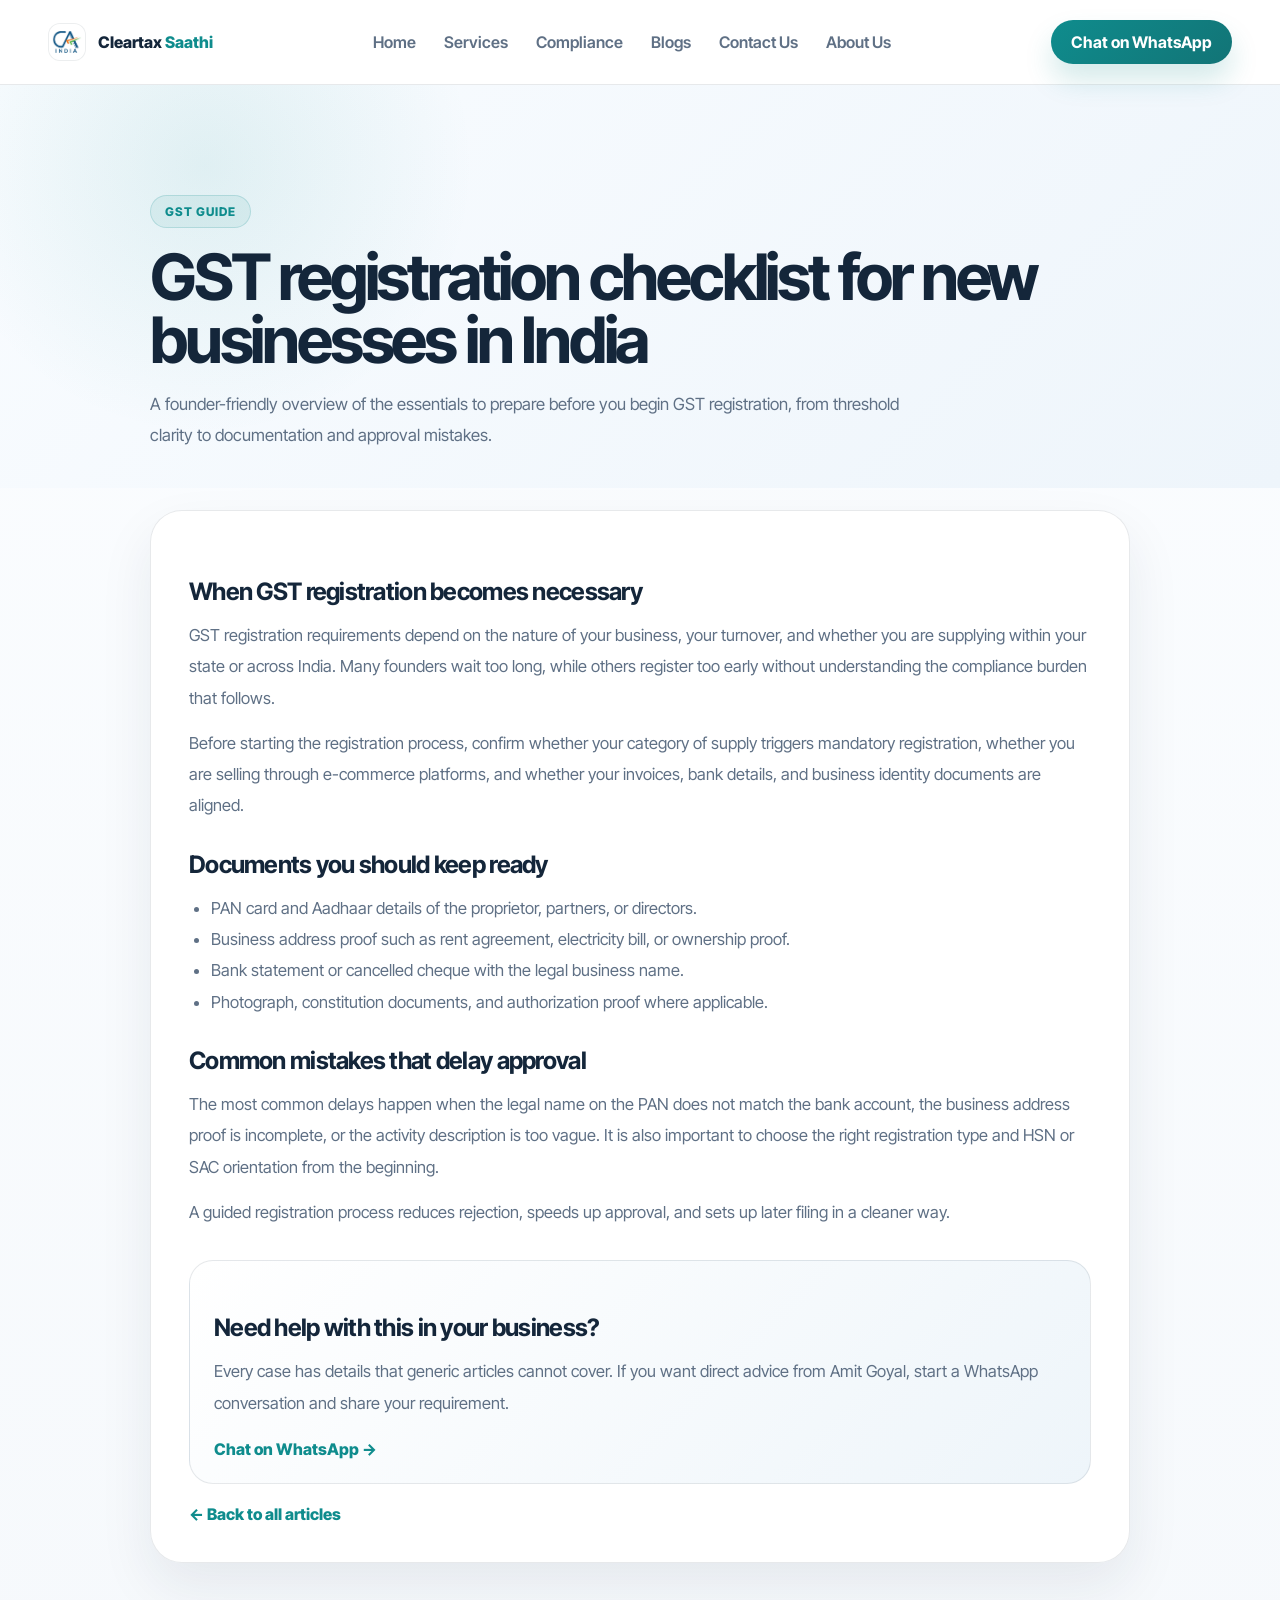
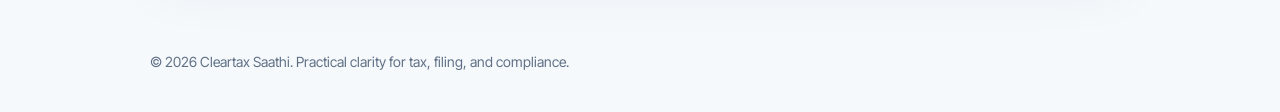
==== blog-gst-registration-checklist.html @ e67e15d3 "Polish site design and add blog pages" ====
<!DOCTYPE html>
<html lang="en">
<head>
  <meta charset="UTF-8" />
  <meta name="viewport" content="width=device-width, initial-scale=1.0" />
  <title>GST registration checklist for new businesses in India | Cleartax Saathi</title>
  <link rel="preconnect" href="https://fonts.googleapis.com" />
  <link rel="preconnect" href="https://fonts.gstatic.com" crossorigin />
  <link href="https://fonts.googleapis.com/css2?family=Inter+Tight:ital,wght@0,300;0,400;0,500;0,600;0,700;0,900&display=swap" rel="stylesheet" />
  <style>
    :root { --bg: #f6f9fc; --surface: rgba(255,255,255,0.92); --text: #14263A; --muted: #5F7085; --line: rgba(20,38,58,0.10); --brand: #0F8C8D; --brand-deep: #0B6769; }
    * { box-sizing: border-box; margin: 0; padding: 0; }
    body { font-family: 'Inter Tight', system-ui, sans-serif; background: linear-gradient(180deg, #fbfdff 0%, var(--bg) 100%); color: var(--text); }
    a { color: inherit; text-decoration: none; }
    nav { position: sticky; top: 0; z-index: 20; display:flex; justify-content:space-between; align-items:center; padding: 20px 48px; background: rgba(255,255,255,0.88); border-bottom:1px solid var(--line); backdrop-filter: blur(16px); }
    .brand { display:flex; align-items:center; gap:12px; font-weight:800; }
    .brand-mark { width:38px; height:38px; border-radius:12px; display:flex; align-items:center; justify-content:center; background: #ffffff; color:#fff; border: 1px solid rgba(20,38,58,0.08); overflow: hidden; }
    .brand span span { color: var(--brand); }
    .brand-mark img { width: 100%; height: 100%; object-fit: contain; border-radius: inherit; display: block; padding: 3px; background: #fff; }
    .nav-links { display:flex; gap:28px; list-style:none; color: var(--muted); font-weight:600; }
    .nav-cta { padding:12px 20px; border-radius:999px; background: linear-gradient(135deg, var(--brand), #127476); color:#fff; font-weight:700; box-shadow:0 16px 28px rgba(15,140,141,0.18); }
    .hero { padding: 110px 48px 38px; background: radial-gradient(circle at 16% 20%, rgba(15,140,141,0.10), transparent 24%), linear-gradient(135deg, #f9fcff 0%, #eef5fb 100%); }
    .wrap { max-width: 980px; margin: 0 auto; }
    .meta { display:inline-flex; padding:8px 14px; border-radius:999px; background: rgba(15,140,141,0.08); color: var(--brand); border:1px solid rgba(15,140,141,0.18); font-size:12px; letter-spacing:0.08em; text-transform:uppercase; font-weight:800; }
    h1 { margin-top: 18px; font-size: clamp(2.6rem, 5vw, 4.8rem); line-height: 0.98; letter-spacing: -0.05em; }
    .summary { margin-top: 18px; max-width: 760px; color: var(--muted); font-size: 1.05rem; line-height: 1.8; }
    .article-card { margin: 22px auto 90px; max-width:980px; background: var(--surface); border:1px solid var(--line); border-radius: 32px; box-shadow: 0 24px 54px rgba(20,38,58,0.08); padding: 38px; }
    .article-card h2 { margin-top: 28px; margin-bottom: 12px; font-size: 1.5rem; letter-spacing: -0.03em; }
    .article-card p, .article-card li { color: var(--muted); line-height: 1.9; font-size: 1.03rem; }
    .article-card ul { padding-left: 22px; margin-top: 14px; }
    .article-card p + p, .article-card p + ul, .article-card ul + p, .article-card h2 + p { margin-top: 14px; }
    .back-link { display:inline-flex; margin-top: 20px; color: var(--brand); font-weight: 800; }
    .cta-box { margin-top: 32px; border:1px solid var(--line); border-radius: 24px; padding: 24px; background: linear-gradient(135deg, #ffffff, #eef5fa); }
    .cta-box p { margin-top: 10px; }
    footer { max-width:980px; margin: 0 auto; padding: 0 0 42px; color: var(--muted); font-size: 14px; }
    @media (max-width: 900px) { nav, .hero { padding-left:20px; padding-right:20px; } .article-card { margin-left: 20px; margin-right: 20px; padding: 24px; } footer { padding-left: 20px; padding-right: 20px; } .nav-links { display:none; } }
  </style>
</head>
<body>
  <nav>
    <a href="index.html" class="brand"><div class="brand-mark"><img src="CA%20Amit/LOGO.jpeg" alt="Cleartax Saathi logo" /></div><span>Cleartax <span>Saathi</span></span></a>
    <ul class="nav-links">
      <li><a href="index.html">Home</a></li>
      <li><a href="index.html#services">Services</a></li>
      <li><a href="index.html#compliance">Compliance</a></li>
      <li><a href="blogs.html">Blogs</a></li>
      <li><a href="index.html#contact">Contact Us</a></li>
      <li><a href="index.html#about-us">About Us</a></li>
    </ul>
    <a href="https://wa.me/918882453238?text=Hi%20Amit%2C%20I%20want%20to%20discuss%20my%20tax%20or%20compliance%20requirement." class="nav-cta">Chat on WhatsApp</a>
  </nav>
  <section class="hero"><div class="wrap"><div class="meta">GST Guide</div><h1>GST registration checklist for new businesses in India</h1><p class="summary">A founder-friendly overview of the essentials to prepare before you begin GST registration, from threshold clarity to documentation and approval mistakes.</p></div></section>
  <article class="article-card"><h2>When GST registration becomes necessary</h2>
<p>GST registration requirements depend on the nature of your business, your turnover, and whether you are supplying within your state or across India. Many founders wait too long, while others register too early without understanding the compliance burden that follows.</p>
<p>Before starting the registration process, confirm whether your category of supply triggers mandatory registration, whether you are selling through e-commerce platforms, and whether your invoices, bank details, and business identity documents are aligned.</p>
<h2>Documents you should keep ready</h2>
<ul>
  <li>PAN card and Aadhaar details of the proprietor, partners, or directors.</li>
  <li>Business address proof such as rent agreement, electricity bill, or ownership proof.</li>
  <li>Bank statement or cancelled cheque with the legal business name.</li>
  <li>Photograph, constitution documents, and authorization proof where applicable.</li>
</ul>
<h2>Common mistakes that delay approval</h2>
<p>The most common delays happen when the legal name on the PAN does not match the bank account, the business address proof is incomplete, or the activity description is too vague. It is also important to choose the right registration type and HSN or SAC orientation from the beginning.</p>
<p>A guided registration process reduces rejection, speeds up approval, and sets up later filing in a cleaner way.</p><div class="cta-box"><h2>Need help with this in your business?</h2><p>Every case has details that generic articles cannot cover. If you want direct advice from Amit Goyal, start a WhatsApp conversation and share your requirement.</p><a class="back-link" href="https://wa.me/918882453238?text=Hi%20Amit%2C%20I%20read%20your%20article%20and%20want%20professional%20advice.">Chat on WhatsApp →</a></div><a class="back-link" href="blogs.html">&larr; Back to all articles</a></article>
  <footer><div>&copy; 2026 Cleartax Saathi. Practical clarity for tax, filing, and compliance.</div></footer>
</body>
</html>
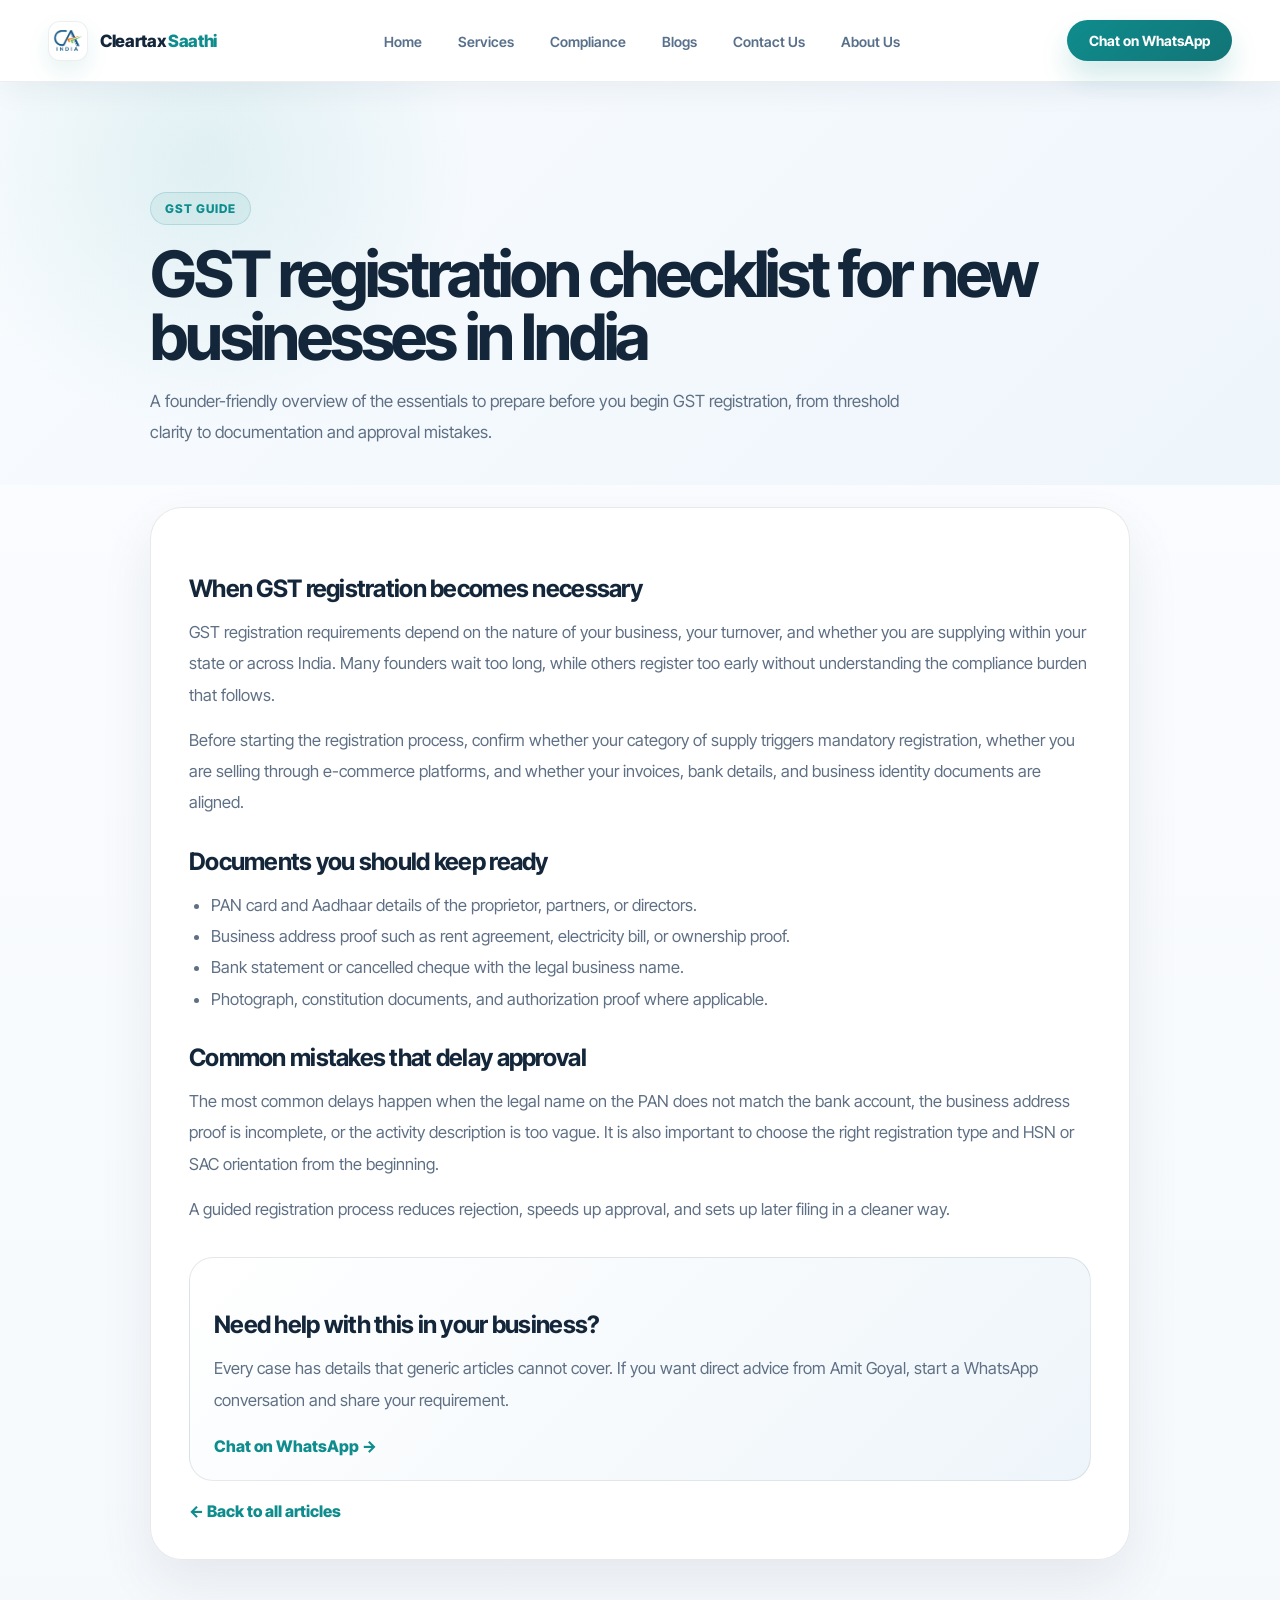
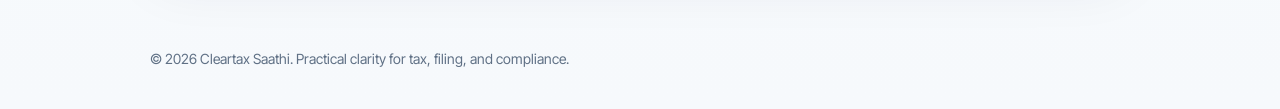
==== commit 3c54544b: "Match blog headers and center compliance clock" ====
--- a/blog-gst-registration-checklist.html
+++ b/blog-gst-registration-checklist.html
@@ -12,13 +12,19 @@
     * { box-sizing: border-box; margin: 0; padding: 0; }
     body { font-family: 'Inter Tight', system-ui, sans-serif; background: linear-gradient(180deg, #fbfdff 0%, var(--bg) 100%); color: var(--text); }
     a { color: inherit; text-decoration: none; }
-    nav { position: sticky; top: 0; z-index: 20; display:flex; justify-content:space-between; align-items:center; padding: 20px 48px; background: rgba(255,255,255,0.88); border-bottom:1px solid var(--line); backdrop-filter: blur(16px); }
+    nav { position: sticky; top: 0; z-index: 20; display:flex; justify-content:space-between; align-items:center; padding: 20px 48px; background: rgba(255,255,255,0.90); border-bottom: 1px solid rgba(20,38,58,0.08); backdrop-filter: blur(18px); box-shadow: 0 8px 30px rgba(26, 44, 67, 0.06); }
     .brand { display:flex; align-items:center; gap:12px; font-weight:800; }
-    .brand-mark { width:38px; height:38px; border-radius:12px; display:flex; align-items:center; justify-content:center; background: #ffffff; color:#fff; border: 1px solid rgba(20,38,58,0.08); overflow: hidden; }
+    .brand-mark { width:40px; height:40px; border-radius:12px; display:flex; align-items:center; justify-content:center; background:#ffffff; border: 1px solid rgba(20,38,58,0.08); overflow:hidden; box-shadow: 0 10px 22px rgba(15,140,141,0.10); }
+    .brand span { font-size:17px; letter-spacing:-0.02em; }
     .brand span span { color: var(--brand); }
-    .brand-mark img { width: 100%; height: 100%; object-fit: contain; border-radius: inherit; display: block; padding: 3px; background: #fff; }
-    .nav-links { display:flex; gap:28px; list-style:none; color: var(--muted); font-weight:600; }
-    .nav-cta { padding:12px 20px; border-radius:999px; background: linear-gradient(135deg, var(--brand), #127476); color:#fff; font-weight:700; box-shadow:0 16px 28px rgba(15,140,141,0.18); }
+    .brand-mark img { width: 100%; height: 100%; object-fit: contain; border-radius: inherit; display: block; padding: 4px; background: #fff; }
+    .nav-links { display:flex; gap:36px; list-style:none; color: var(--muted); font-weight:600; align-items:center; }
+    .nav-links a { position:relative; font-size:14px; color:#58708b; font-weight:600; transition: color 0.2s; }
+    .nav-links a:hover { color:#14263A; }
+    .nav-links a::after { content:''; position:absolute; left:0; bottom:-8px; width:100%; height:2px; border-radius:999px; background: linear-gradient(90deg, var(--brand), rgba(15,140,141,0.2)); transform: scaleX(0); transform-origin:left; transition: transform 0.24s ease; }
+    .nav-links a:hover::after { transform: scaleX(1); }
+    .nav-cta { padding: 12px 22px; border-radius: 999px; background: linear-gradient(135deg, var(--brand), #127476); color:#fff; font-size:14px; font-weight:700; box-shadow: 0 16px 28px rgba(15,140,141,0.18); transition: transform 0.2s, box-shadow 0.2s; }
+    .nav-cta:hover { transform: scale(1.04); box-shadow: 0 18px 34px rgba(15,140,141,0.22); }
     .hero { padding: 110px 48px 38px; background: radial-gradient(circle at 16% 20%, rgba(15,140,141,0.10), transparent 24%), linear-gradient(135deg, #f9fcff 0%, #eef5fb 100%); }
     .wrap { max-width: 980px; margin: 0 auto; }
     .meta { display:inline-flex; padding:8px 14px; border-radius:999px; background: rgba(15,140,141,0.08); color: var(--brand); border:1px solid rgba(15,140,141,0.18); font-size:12px; letter-spacing:0.08em; text-transform:uppercase; font-weight:800; }
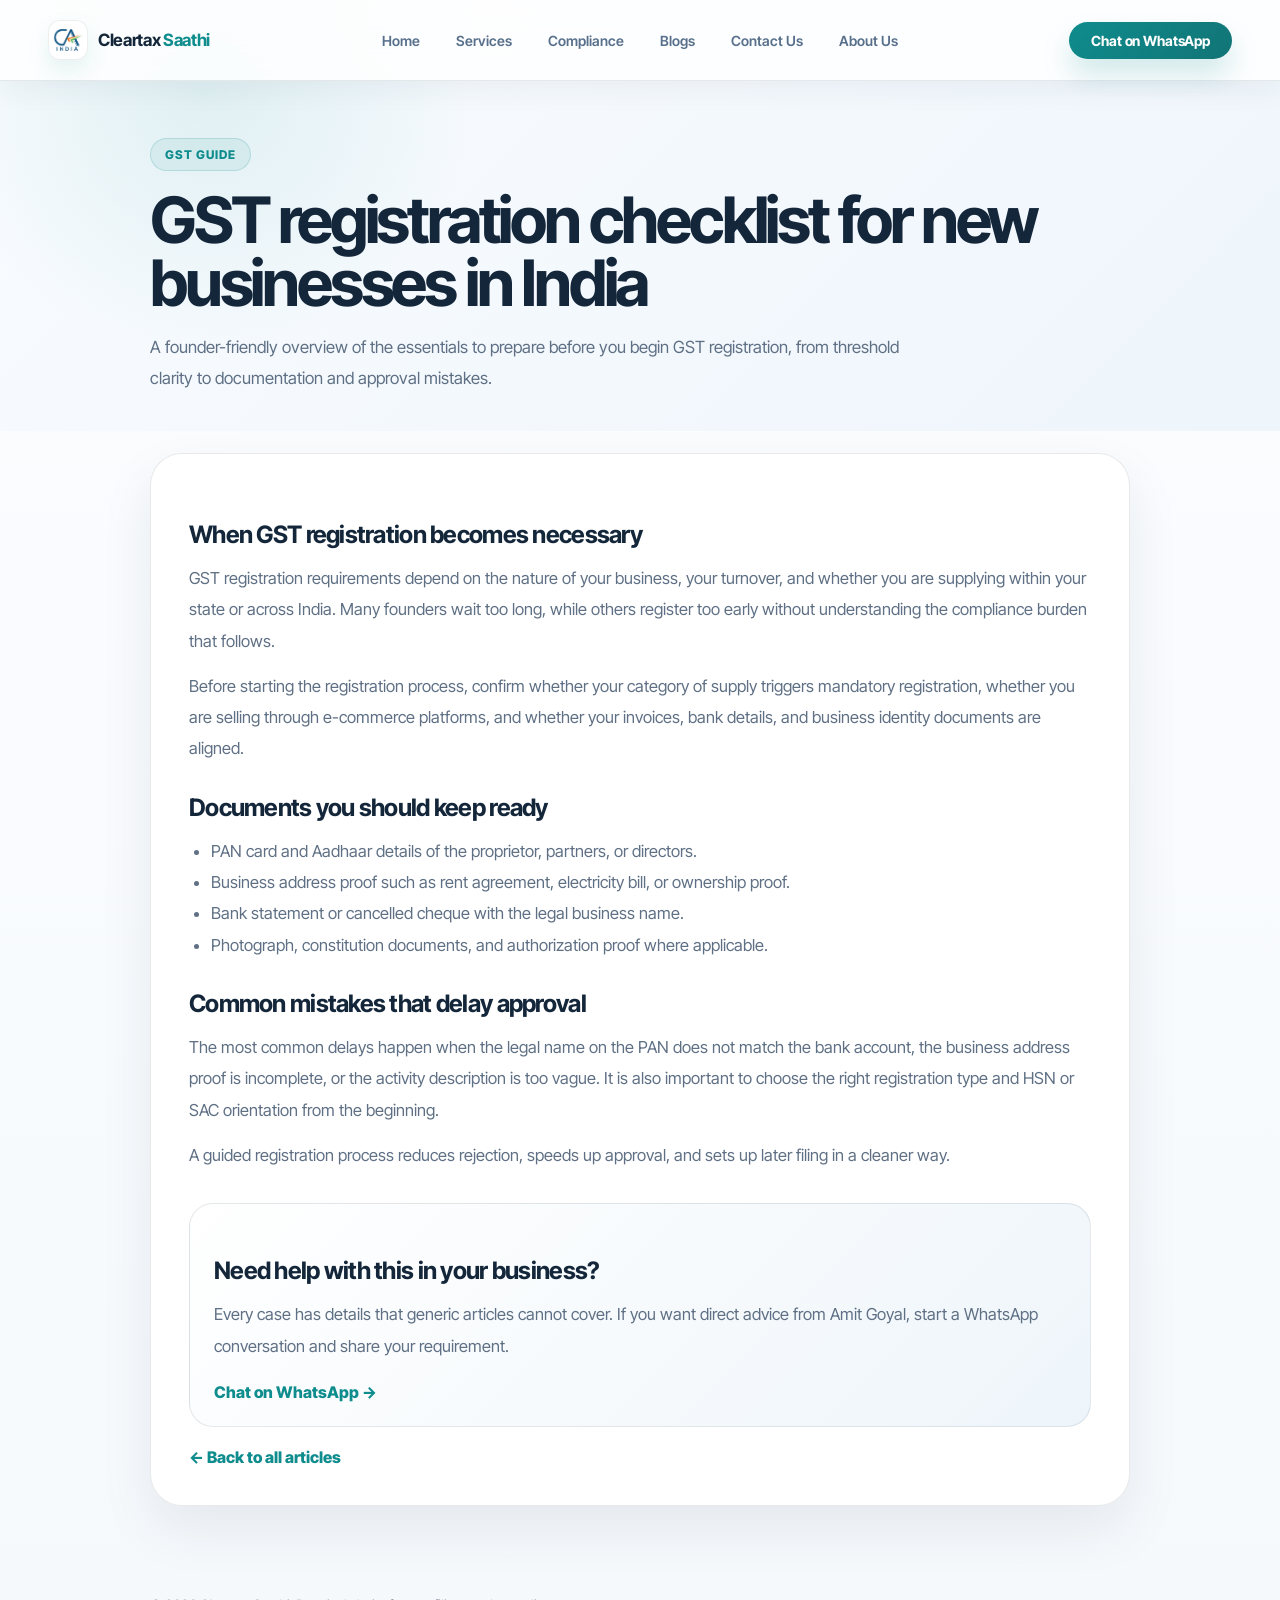
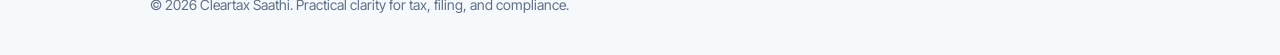
==== commit 2d2d11e2: "Unify blog header with homepage" ====
--- a/blog-gst-registration-checklist.html
+++ b/blog-gst-registration-checklist.html
@@ -12,20 +12,54 @@
     * { box-sizing: border-box; margin: 0; padding: 0; }
     body { font-family: 'Inter Tight', system-ui, sans-serif; background: linear-gradient(180deg, #fbfdff 0%, var(--bg) 100%); color: var(--text); }
     a { color: inherit; text-decoration: none; }
-    nav { position: sticky; top: 0; z-index: 20; display:flex; justify-content:space-between; align-items:center; padding: 20px 48px; background: rgba(255,255,255,0.90); border-bottom: 1px solid rgba(20,38,58,0.08); backdrop-filter: blur(18px); box-shadow: 0 8px 30px rgba(26, 44, 67, 0.06); }
-    .brand { display:flex; align-items:center; gap:12px; font-weight:800; }
-    .brand-mark { width:40px; height:40px; border-radius:12px; display:flex; align-items:center; justify-content:center; background:#ffffff; border: 1px solid rgba(20,38,58,0.08); overflow:hidden; box-shadow: 0 10px 22px rgba(15,140,141,0.10); }
-    .brand span { font-size:17px; letter-spacing:-0.02em; }
-    .brand span span { color: var(--brand); }
-    .brand-mark img { width: 100%; height: 100%; object-fit: contain; border-radius: inherit; display: block; padding: 4px; background: #fff; }
-    .nav-links { display:flex; gap:36px; list-style:none; color: var(--muted); font-weight:600; align-items:center; }
-    .nav-links a { position:relative; font-size:14px; color:#58708b; font-weight:600; transition: color 0.2s; }
-    .nav-links a:hover { color:#14263A; }
+    
+    nav {
+      position: fixed; top: 0; left: 0; right: 0; z-index: 100;
+      padding: 20px 48px;
+      display: flex; align-items: center; justify-content: space-between;
+      background: rgba(255,255,255,0.82);
+      backdrop-filter: blur(20px);
+      border-bottom: 1px solid rgba(20,38,58,0.10);
+      transition: background 0.3s;
+      box-shadow: 0 8px 30px rgba(26, 44, 67, 0.06);
+    }
+    .nav-logo {
+      display: flex; align-items: center; gap: 10px;
+    }
+    .nav-logo-icon {
+      width: 40px; height: 40px; border-radius: 12px;
+      background: #ffffff;
+      border: 1px solid rgba(20,38,58,0.08);
+      display: flex; align-items: center; justify-content: center;
+      overflow: hidden;
+      box-shadow: 0 10px 22px rgba(15,140,141,0.10);
+    }
+    .nav-logo-text { font-size: 17px; font-weight: 700; letter-spacing: -0.02em; color: #14263A; }
+    .nav-logo-text span { color: var(--brand); }
+    .nav-logo-icon img {
+      width: 100%;
+      height: 100%;
+      object-fit: contain;
+      border-radius: inherit;
+      display: block;
+      padding: 4px;
+      background: #fff;
+    }
+    .nav-links { display: flex; gap: 36px; list-style: none; align-items: center; }
+    .nav-links a { position: relative; font-size: 14px; color: #58708b; font-weight: 600; transition: color 0.2s; }
+    .nav-links a:hover { color: #14263A; }
     .nav-links a::after { content:''; position:absolute; left:0; bottom:-8px; width:100%; height:2px; border-radius:999px; background: linear-gradient(90deg, var(--brand), rgba(15,140,141,0.2)); transform: scaleX(0); transform-origin:left; transition: transform 0.24s ease; }
     .nav-links a:hover::after { transform: scaleX(1); }
-    .nav-cta { padding: 12px 22px; border-radius: 999px; background: linear-gradient(135deg, var(--brand), #127476); color:#fff; font-size:14px; font-weight:700; box-shadow: 0 16px 28px rgba(15,140,141,0.18); transition: transform 0.2s, box-shadow 0.2s; }
+    .nav-cta {
+      padding: 10px 22px; border-radius: 99px;
+      background: linear-gradient(135deg, var(--brand), #127476); color: #fff;
+      font-size: 14px; font-weight: 700; letter-spacing: -0.01em;
+      transition: transform 0.2s, box-shadow 0.2s;
+      box-shadow: 0 16px 28px rgba(15,140,141,0.18);
+    }
     .nav-cta:hover { transform: scale(1.04); box-shadow: 0 18px 34px rgba(15,140,141,0.22); }
-    .hero { padding: 110px 48px 38px; background: radial-gradient(circle at 16% 20%, rgba(15,140,141,0.10), transparent 24%), linear-gradient(135deg, #f9fcff 0%, #eef5fb 100%); }
+
+    .hero { padding: 138px 48px 38px; background: radial-gradient(circle at 16% 20%, rgba(15,140,141,0.10), transparent 24%), linear-gradient(135deg, #f9fcff 0%, #eef5fb 100%); }
     .wrap { max-width: 980px; margin: 0 auto; }
     .meta { display:inline-flex; padding:8px 14px; border-radius:999px; background: rgba(15,140,141,0.08); color: var(--brand); border:1px solid rgba(15,140,141,0.18); font-size:12px; letter-spacing:0.08em; text-transform:uppercase; font-weight:800; }
     h1 { margin-top: 18px; font-size: clamp(2.6rem, 5vw, 4.8rem); line-height: 0.98; letter-spacing: -0.05em; }
@@ -43,8 +77,11 @@
   </style>
 </head>
 <body>
-  <nav>
-    <a href="index.html" class="brand"><div class="brand-mark"><img src="CA%20Amit/LOGO.jpeg" alt="Cleartax Saathi logo" /></div><span>Cleartax <span>Saathi</span></span></a>
+    <nav id="nav">
+    <div class="nav-logo">
+      <div class="nav-logo-icon"><img src="CA%20Amit/LOGO.jpeg" alt="Cleartax Saathi logo" /></div>
+      <span class="nav-logo-text">Cleartax <span>Saathi</span></span>
+    </div>
     <ul class="nav-links">
       <li><a href="index.html">Home</a></li>
       <li><a href="index.html#services">Services</a></li>
